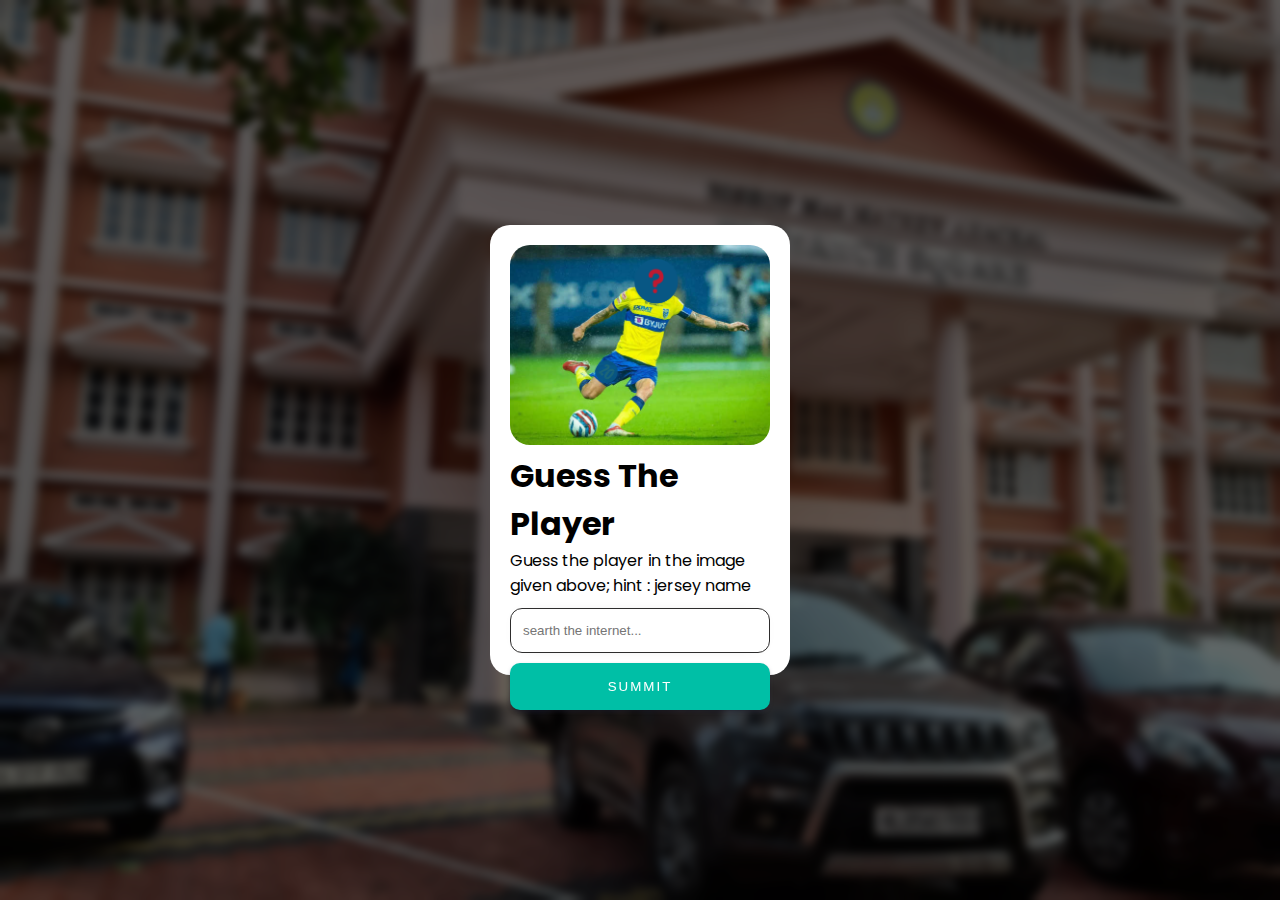
==== 0110/index.html @ b0f4a4a1 "Update index.html" ====
<!DOCTYPE html>
<html lang="en">
<head>
    <meta charset="UTF-8">
    <meta http-equiv="X-UA-Compatible" content="IE=edge">
    <link rel="stylesheet" href="style.css">
    <meta name="viewport" content="width=device-width, initial-scale=1.0">
    <title>Document</title>
</head>
<body>
    <section class="container">
        <div class="box" id="box">
            <img src="g.png" alt="">
            <h1>
                Guess The Player
            </h1>
            <p>Guess the player in the image given above;  hint : jersey  name</p>
            
                <input oninput="this.value=this.value.toLowerCase()" placeholder="Searth the internet..." type="text" id="value" name="text" class="input" onkeyup="nospaces(this)">
                <button class="btn" id="btn"> Summit
                </button>
            
        </div>
        <div class="box" id="clue">
            Clue :4
            <h1>
                first floor in the mca building on the right corner of the world
            </h1>
        </div>
        
    </section>
</body>
<script src="script.js"></script>
</html>
---- 0110/style.css ----
@import url('https://fonts.googleapis.com/css2?family=Poppins&display=swap');

* {
    margin: 0;
    padding: 0;
    box-sizing: border-box;
}

body {
    background-image: url("bg.jpg");
    background-size: cover;
    background-position: center center;
    backdrop-filter: blur(5px) brightness(0.4);
    font-family: 'Poppins', sans-serif;
}

.container {
    height: 100vh;
    display: flex;
    justify-content: center;
    align-items: center;


}

img {
    height: 200px;
    width: 100%;
    border-radius: 20px;
}

.box {
    height: 450px;
    width: 300px;
    background: #ffffff;
    border-radius: 20px;
    padding: 20px;
}
.input {
    width: 100%;
    
    height: 45px;
    padding: 12px;
    border-radius: 12px;
    border: 1.5px solid rgb(46, 45, 45);
    outline: none;
    transition: all 0.3s cubic-bezier(0.19, 1, 0.22, 1);
    box-shadow: 0px 0px 20px -18px;
    text-transform: lowercase;
    margin-bottom: 10px;
    
  }
  
  .input:hover {
    border: 2px solid lightgrey;
    box-shadow: 0px 0px 20px -17px;
  }
  
  .input:active {
    transform: scale(0.95);
  }
  
  .input:focus {
    border: 2px solid grey;
  }
  p{
    margin-bottom: 10px;
  }
  .btn {
    background-color: #00BFA6;
    padding: 14px 40px;
    color: #fff;
    text-transform: uppercase;
    letter-spacing: 2px;
    cursor: pointer;
    width: 100%;
    border-radius: 10px;
    border: 2px dashed #00BFA6;
    box-shadow: rgba(50, 50, 93, 0.25) 0px 2px 5px -1px, rgba(0, 0, 0, 0.3) 0px 1px 3px -1px;
    transition: .4s;
   }
   
   .btn span:last-child {
    display: none;
   }
   
   .btn:hover {
    transition: .4s;
    border: 2px dashed #00BFA6;
    background-color: #fff;
    color: #00BFA6;
   }
   
   .btn:active {
    background-color: #87dbd0;
   }
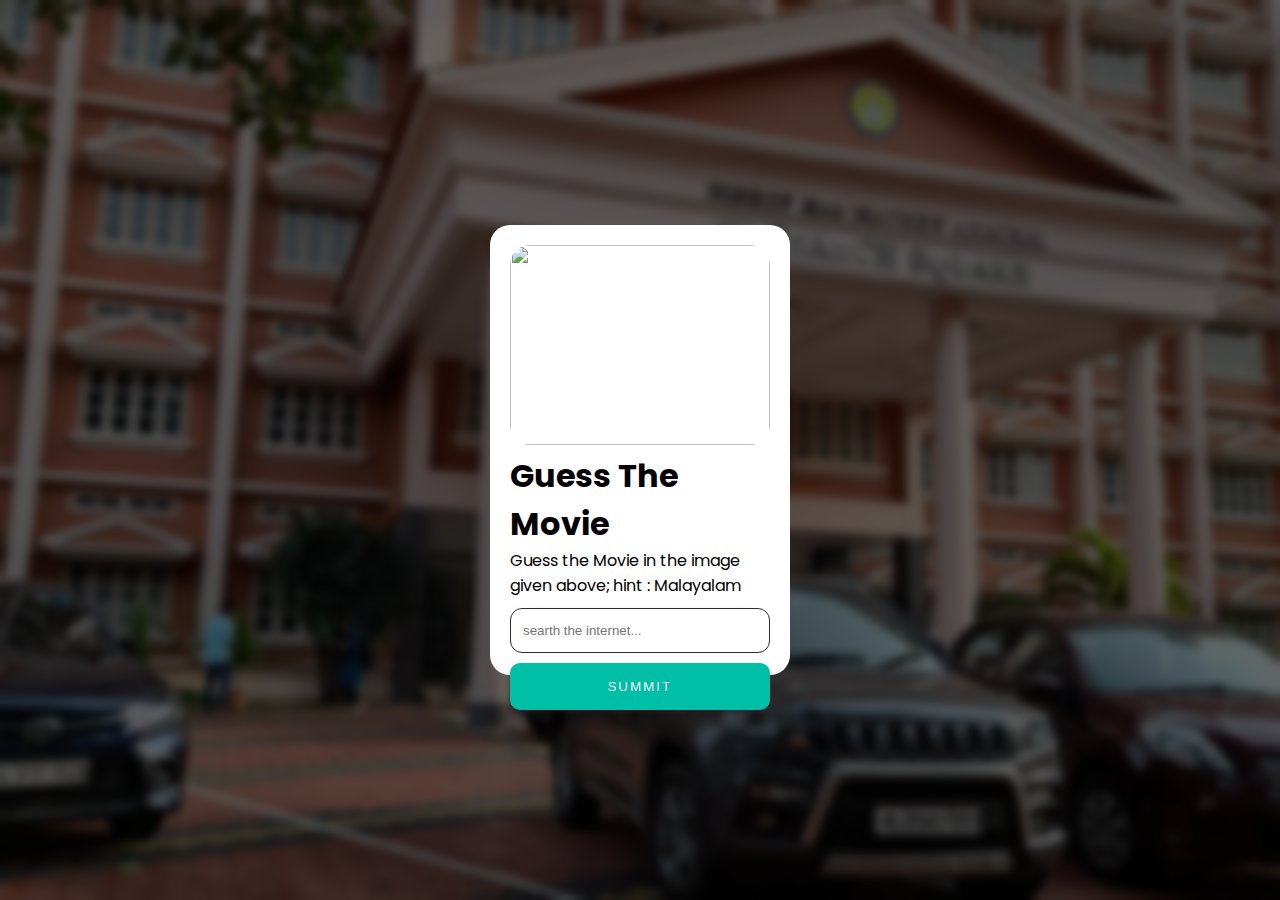
==== commit fc028dcb: "Update index.html" ====
--- a/0110/index.html
+++ b/0110/index.html
@@ -10,22 +10,22 @@
 <body>
     <section class="container">
         <div class="box" id="box">
-            <img src="g.png" alt="">
+            <img src="d.png" alt="">
             <h1>
-                Guess The Player
+                Guess The Movie
             </h1>
-            <p>Guess the player in the image given above;  hint : jersey  name</p>
+            <p>Guess the Movie in the image given above;  hint : Malayalam</p>
             
                 <input oninput="this.value=this.value.toLowerCase()" placeholder="Searth the internet..." type="text" id="value" name="text" class="input" onkeyup="nospaces(this)">
                 <button class="btn" id="btn"> Summit
                 </button>
             
         </div>
-        <div class="box" id="clue">
+        <div class="box display" id="clue">
             Clue :4
             <h1>
-                first floor in the mca building on the right corner of the world
-            </h1>
+                എൻറെ അടുത്ത് നിന്ന് ഒരു ടവർ കാണാം  ഞാനൊരു..... (3rd floor)
+ </h1>
         </div>
         
     </section>
--- a/0110/style.css
+++ b/0110/style.css
@@ -95,4 +95,6 @@
     background-color: #87dbd0;
    }
    
-   +   .display{
+       display:none;
+}
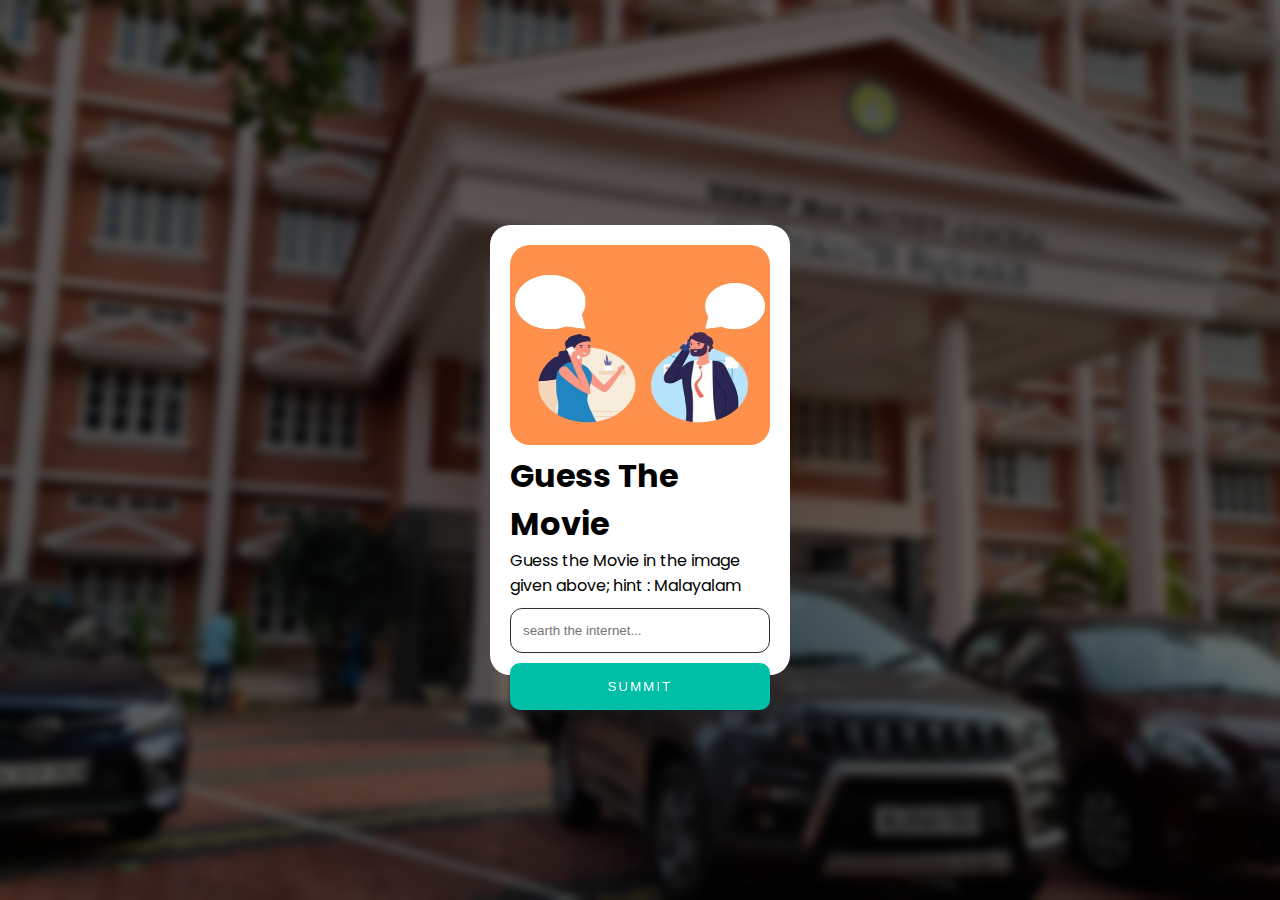
==== commit df05ad92: "Update index.html" ====
--- a/0110/index.html
+++ b/0110/index.html
@@ -10,7 +10,7 @@
 <body>
     <section class="container">
         <div class="box" id="box">
-            <img src="d.png" alt="">
+            <img src="d.jpg" alt="">
             <h1>
                 Guess The Movie
             </h1>
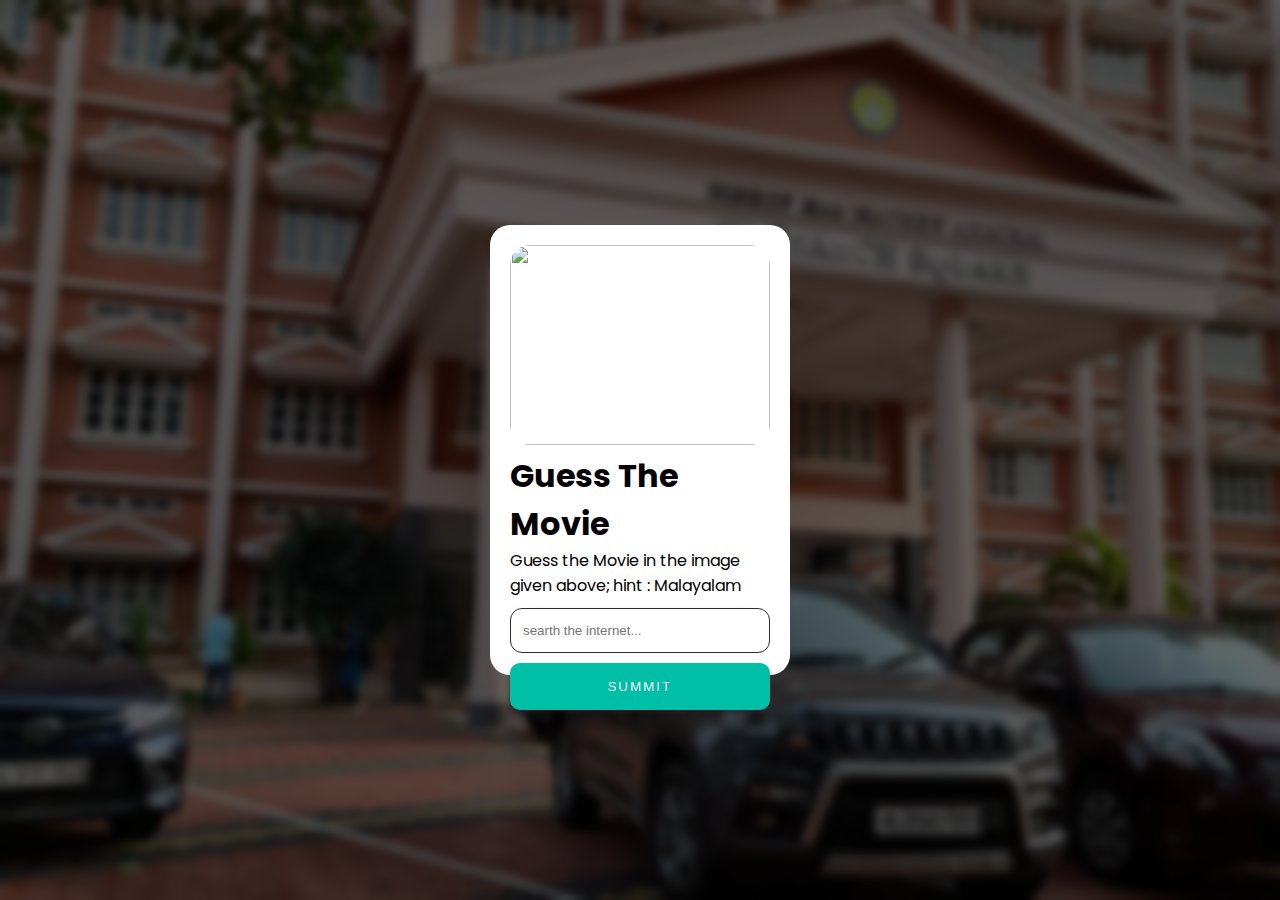
==== commit 34a0adf4: "Update index.html" ====
--- a/0110/index.html
+++ b/0110/index.html
@@ -10,7 +10,7 @@
 <body>
     <section class="container">
         <div class="box" id="box">
-            <img src="d.jpg" alt="">
+            <img src="p.jpg" alt="">
             <h1>
                 Guess The Movie
             </h1>
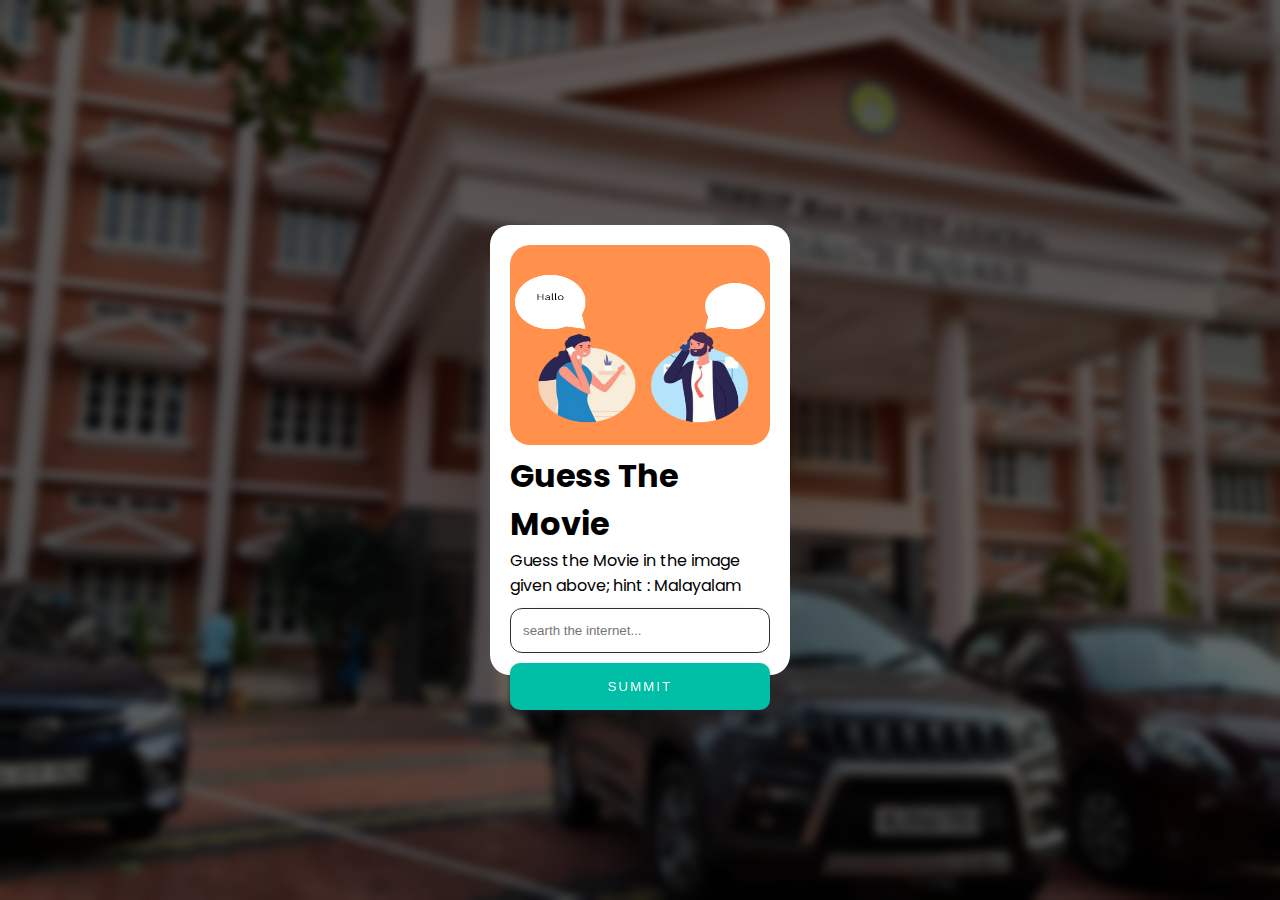
==== commit 317c56ae: "Update index.html" ====
--- a/0110/index.html
+++ b/0110/index.html
@@ -10,7 +10,7 @@
 <body>
     <section class="container">
         <div class="box" id="box">
-            <img src="p.jpg" alt="">
+            <img src="p.png" alt="">
             <h1>
                 Guess The Movie
             </h1>
